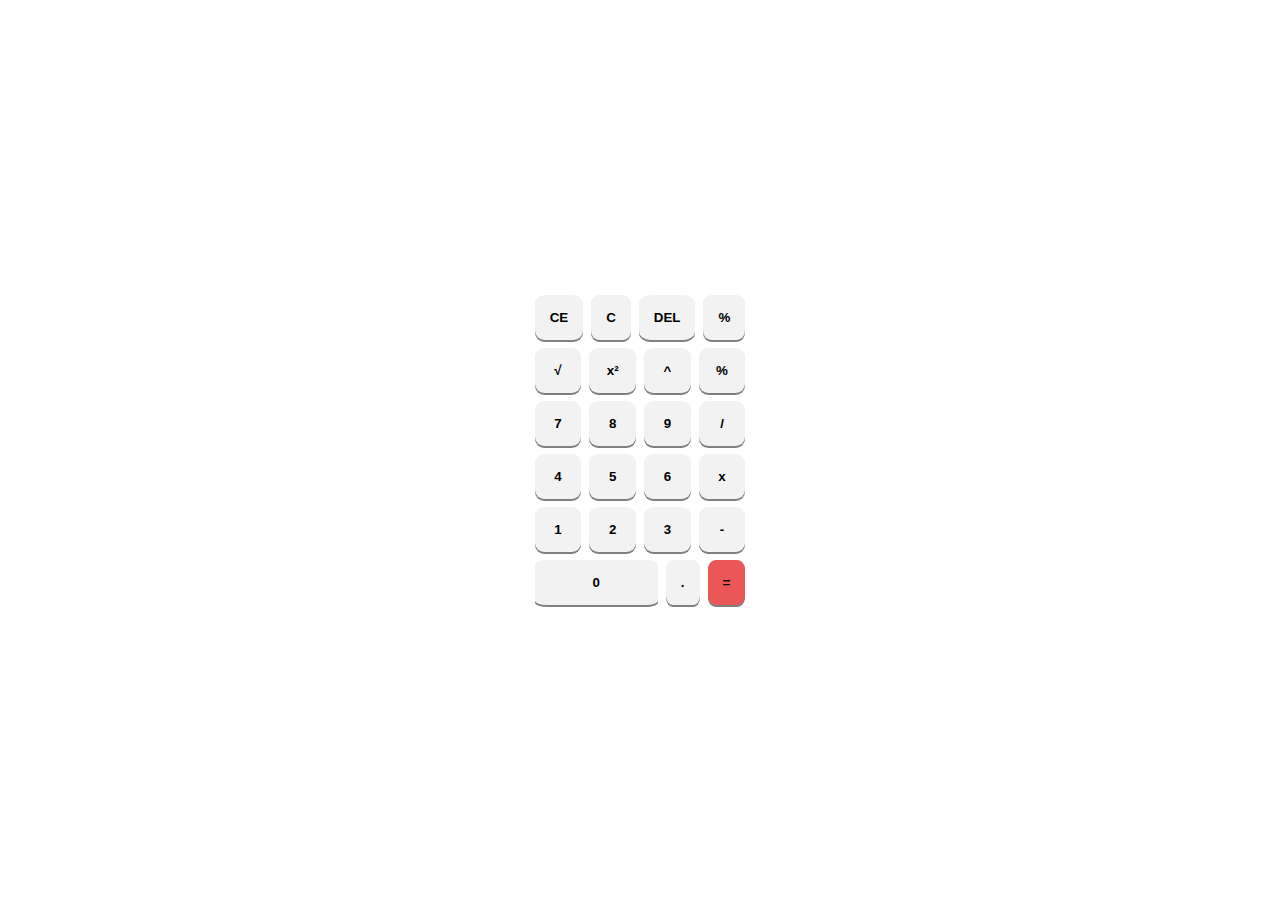
==== calculator/index.html @ cb09848d "calculator app work started" ====
<!DOCTYPE html>
<html lang="en">
<head>
    <meta charset="UTF-8">
    <meta http-equiv="X-UA-Compatible" content="IE=edge">
    <meta name="viewport" content="width=device-width, initial-scale=1.0">
    <title>Calculator</title>
    <link rel="stylesheet" href="style.css">
</head>
<body>
    <section id="main">
        <section id="screen">
            <section id="eq"></section>
            <section id="ans"></section>
        </section>
        <!-- <section id="settings">
            <div>M</div>
            <div>MR</div>
            <div>MS</div>
        </section> -->
        <section class="buttons">
            <div class="row">
                
                <button>CE</button>
                <button>C</button>
                <button>DEL</button>
                <button>%</button>
            </div>
            <div class="row">
                <button>√</button>
                <button>x²</button>
                <button>^</button>
                <button>%</button>
            </div>
            <div class="row">
                <button>7</button>
                <button>8</button>
                <button>9</button>
                <button>/</button>
            </div>
            <div class="row">
                <button>4</button>
                <button>5</button>
                <button>6</button>
                <button>x</button>
            </div>
            <div class="row">
                <button>1</button>
                <button>2</button>
                <button>3</button>
                <button>-</button>
            </div>
            <div class="row row-last">
                <button id="zero">0</button>
                
                <button id="dot">.</button>
                <button id="equals">=</button>
            </div>
            
        </section>

        <div class="output"></div>
        

    </section>
    
    <script src="app.js"></script>

</body>
</html>
---- calculator/style.css ----
*{
    padding: 0;
    margin: 0;
    box-sizing: border-box;
}

#main{

    height: 100vh;
    display: flex;
    flex-direction: column;
    justify-content: center;
    align-items: center;
}



.buttons{
    display: flex;
    flex-direction: column;
}

.row{
    display: flex;
    justify-content: space-between;
}
#settings{
    display: flex;
    justify-content: space-between;
    width: 200px;
}

button{
    /* border: none; */
    padding: 15px;
    margin: 4px;
    background-color: #F2F2F2;
    border: #F2F2F2;
    font-weight: bolder;
    border-radius: 20%;
    box-shadow: 0 2px gray;
    flex: 1 1 0px;
}

button:active{
    box-shadow: 0 3px #666;
    transform: translateY(1.25px);
}

#equals{
    background-color: #EB5757;
    border: #EB5757;
    flex: 0 0 0px;
}
#dot{
    flex: 0 0 0px;
}
#zero{
    flex: 1 1 0px;
    border-radius: 10%;
}

/* #screen{
    border: black solid 1px;
    height: 100px;
    width: 200px;
} */

/* .buttons{
    width: 300px;
}
.row{
    display: flex;
    flex-direction: row;
    justify-content: space-between;
    margin-bottom: 10px;
}
.digitButtons{
    width: 30%;
}

.buttons :last-child{
    display: flex;
    justify-content: center;
}  */
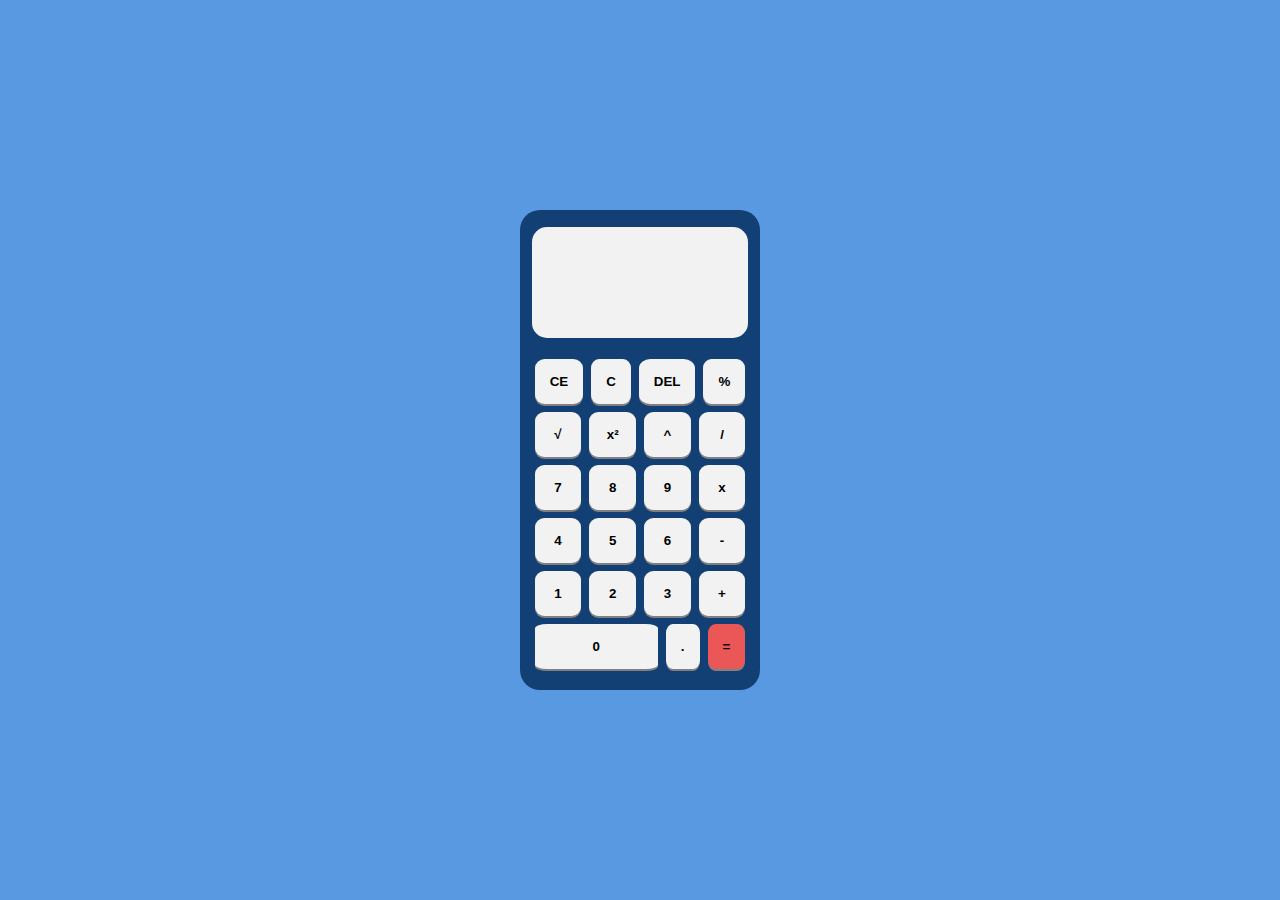
==== commit c96c4c3b: "calculator almost done" ====
--- a/calculator/index.html
+++ b/calculator/index.html
@@ -8,6 +8,8 @@
     <link rel="stylesheet" href="style.css">
 </head>
 <body>
+
+    
     <section id="main">
         <section id="screen">
             <section id="eq"></section>
@@ -30,25 +32,25 @@
                 <button>√</button>
                 <button>x²</button>
                 <button>^</button>
-                <button>%</button>
+                <button>/</button>
             </div>
             <div class="row">
                 <button>7</button>
                 <button>8</button>
                 <button>9</button>
-                <button>/</button>
+                <button>x</button>
             </div>
             <div class="row">
                 <button>4</button>
                 <button>5</button>
                 <button>6</button>
-                <button>x</button>
+                <button>-</button>
             </div>
             <div class="row">
                 <button>1</button>
                 <button>2</button>
                 <button>3</button>
-                <button>-</button>
+                <button>+</button>
             </div>
             <div class="row row-last">
                 <button id="zero">0</button>
@@ -58,8 +60,6 @@
             </div>
             
         </section>
-
-        <div class="output"></div>
         
 
     </section>
--- a/calculator/style.css
+++ b/calculator/style.css
@@ -4,16 +4,47 @@
     box-sizing: border-box;
 }
 
+body{
+    display: flex;
+    justify-content: center;
+    align-items: center;
+    height: 100vh;
+    background-color: #5899E2;
+}
+
 #main{
 
-    height: 100vh;
+    width: 15em;
+
+    height: 30em;
     display: flex;
     flex-direction: column;
-    justify-content: center;
+    justify-content: space-evenly;
     align-items: center;
+    background-color: #134074;
+    border-radius: 20px;
 }
 
+#screen{
+    height: 23%;
+    width: 90%;
+    
+    background-color: #F2F2F2;
+    border-radius: 15px;
+    overflow: hidden;
+}
 
+#eq{
+    margin: 15px;
+    font-size: 1em;
+}
+
+#ans{
+    margin: 30px 15px 15px 15px;
+    font-size: 1.4em;
+    font-weight: bold;
+    text-align: right;
+}
 
 .buttons{
     display: flex;
